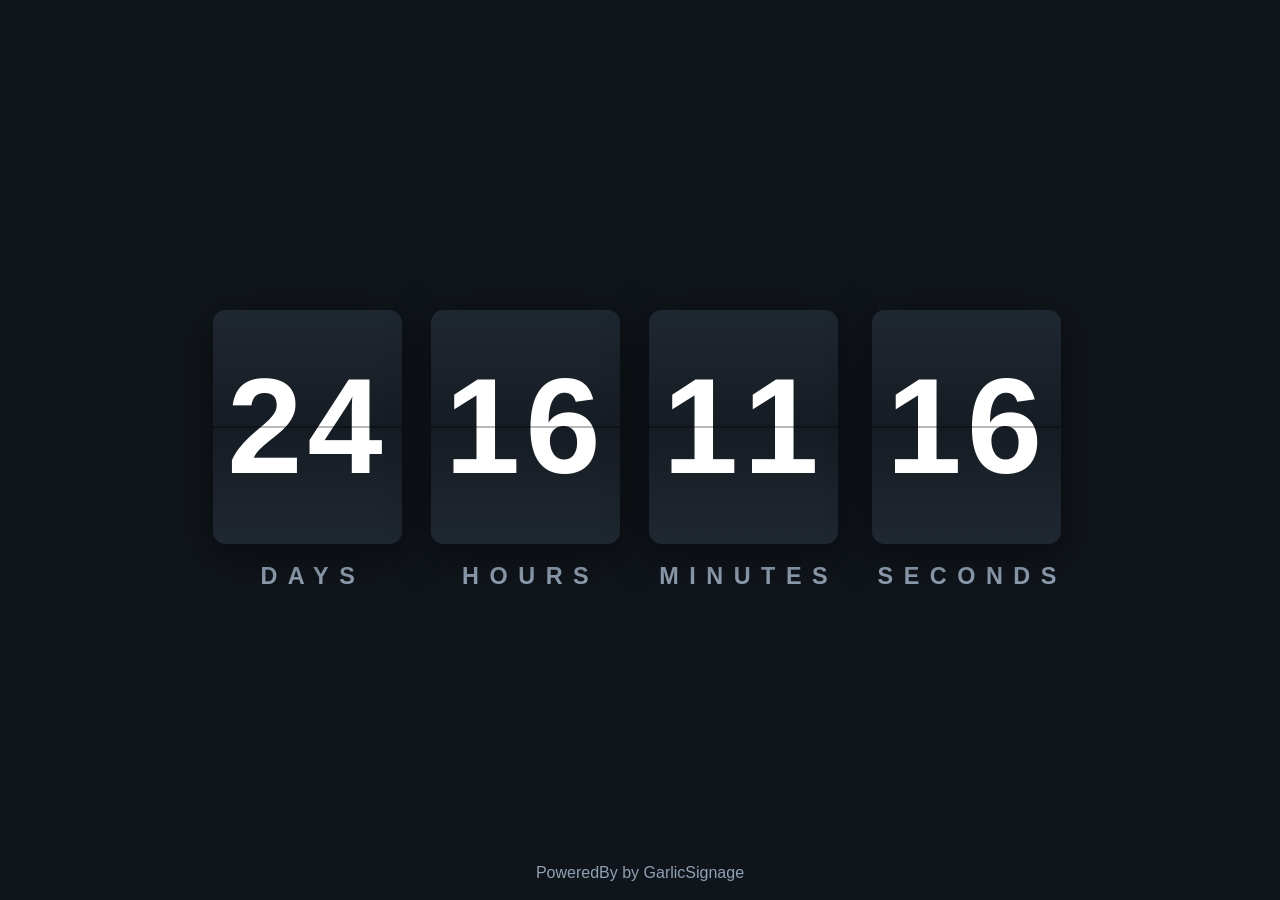
==== Countdown/index.html @ db72fbac "add countdown" ====
<!DOCTYPE html>
<html lang="de">
	<head>
		<meta charset="UTF-8">
		<meta name="viewport" content="width=device-width, initial-scale=1">
		<title>Flip Countdown</title>
		<link rel="stylesheet" href="css/style.css">
	</head>
	<body>

		<div id="clock"></div>
		<footer>PoweredBy by <a href="https://garlic-signage.com">GarlicSignage</a></footer>
		<script src="js/i18n.js"></script>
		<script type="module"  src="js/init.js"></script>
	</body>
</html>
---- Countdown/css/style.css ----
:root {
    --bg: #10151B;
    --card: #1F2731;
    --card-dark: #171d25;
    --digit: #FFFFFF;
    --label: #8FA0B3;
    --card-w: 21vmin;
    --card-h: 26vmin;
    --digit-size: 15vmin;
    --gap: 3.2vmin;
    --radius: 1.4vmin;
    --flip-speed: 340ms;
}

* { margin: 0; padding: 0; box-sizing: border-box; }

html, body {
    width: 100%;
    height: 100%;
    overflow: hidden;
}

body {
    background: var(--bg);
    font-family: "Segoe UI", "Helvetica Neue", Arial, sans-serif;
    display: flex;
    align-items: center;
    justify-content: center;
}

#clock {
    display: flex;
    gap: var(--gap);
}

.unit {
    display: flex;
    flex-direction: column;
    align-items: center;
}

.label {
    margin-top: 2.2vmin;
    font-size: 2.6vmin;
    font-weight: 600;
    letter-spacing: 0.45em;
    text-indent: 0.45em; /* compensate letter-spacing on last char */
    text-transform: uppercase;
    color: var(--label);
}

/* ---------- flip card ---------- */

.card {
    position: relative;
    width: var(--card-w);
    height: var(--card-h);
    perspective: 60vmin;
    filter: drop-shadow(0 1.2vmin 2.4vmin rgba(0,0,0,0.45));
}

.card.wide { width: calc(var(--card-w) * 1.45); }

.half {
    position: absolute;
    left: 0;
    width: 100%;
    height: 50%;
    overflow: hidden;
    backface-visibility: hidden;
}

.half span {
    position: absolute;
    left: 0;
    width: 100%;
    height: var(--card-h);
    line-height: var(--card-h);
    text-align: center;
    font-size: var(--digit-size);
    font-weight: 700;
    font-variant-numeric: tabular-nums;
    color: var(--digit);
    letter-spacing: 0.04em;
}

.upper, .flap-upper {
    top: 0;
    border-radius: var(--radius) var(--radius) 0 0;
    background: linear-gradient(180deg, var(--card) 0%, var(--card-dark) 100%);
}

.lower, .flap-lower {
    bottom: 0;
    border-radius: 0 0 var(--radius) var(--radius);
    background: linear-gradient(180deg, var(--card-dark) 0%, var(--card) 100%);
}

.upper span, .flap-upper span { top: 0; }
.lower span, .flap-lower span { top: -100%; }

/* hinge line */
.card::after {
    content: "";
    position: absolute;
    top: 50%;
    left: 0;
    width: 100%;
    height: 1px;
    transform: translateY(-0.5px);
    background: rgba(0,0,0,0.55);
    z-index: 6;
}

/* animated flaps */
.flap-upper, .flap-lower {
    z-index: 5;
    transform-origin: center bottom;
    display: none;
}
.flap-lower { transform-origin: center top; }

.card.flipping .flap-upper,
.card.flipping .flap-lower { display: flex; }

.card.flipping .flap-upper {
    animation: foldTop var(--flip-speed) ease-in forwards;
}
.card.flipping .flap-lower {
    transform: rotateX(90deg);
    animation: foldBottom var(--flip-speed) ease-out var(--flip-speed) forwards;
}

@keyframes foldTop {
    0%   { transform: rotateX(0deg);   filter: brightness(1); }
    100% { transform: rotateX(-90deg); filter: brightness(0.6); }
}
@keyframes foldBottom {
    0%   { transform: rotateX(90deg);  filter: brightness(0.6); }
    100% { transform: rotateX(0deg);   filter: brightness(1); }
}

@media (prefers-reduced-motion: reduce) {
    .card.flipping .flap-upper,
    .card.flipping .flap-lower { animation: none; display: none; }
}

footer{
    color: var(--label);
    position: absolute;
    bottom: 2vmin;
    left: 50%;
    transform: translateX(-50%);
}
footer a {color: var(--label); text-decoration: none;}
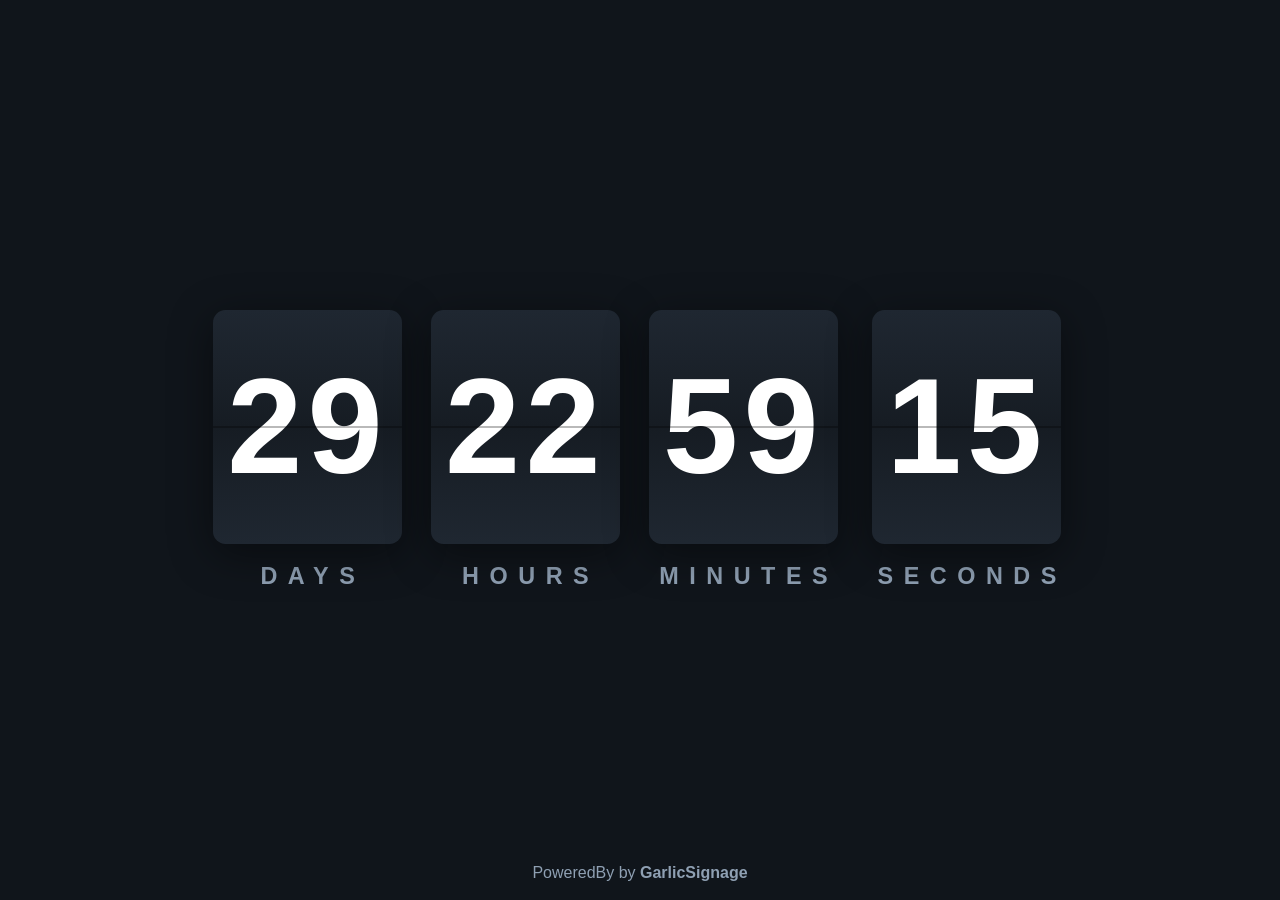
==== commit cad5da87: "rename init.js to main.js to be more convertional" ====
--- a/Countdown/index.html
+++ b/Countdown/index.html
@@ -11,6 +11,6 @@
 		<div id="clock"></div>
 		<footer>PoweredBy by <a href="https://garlic-signage.com">GarlicSignage</a></footer>
 		<script src="js/i18n.js"></script>
-		<script type="module"  src="js/init.js"></script>
+		<script type="module"  src="js/main.js"></script>
 	</body>
 </html>
--- a/Countdown/css/style.css
+++ b/Countdown/css/style.css
@@ -152,4 +152,4 @@
     left: 50%;
     transform: translateX(-50%);
 }
-footer a {color: var(--label); text-decoration: none;}
+footer a {color: var(--label); text-decoration: none;font-weight: bold;}
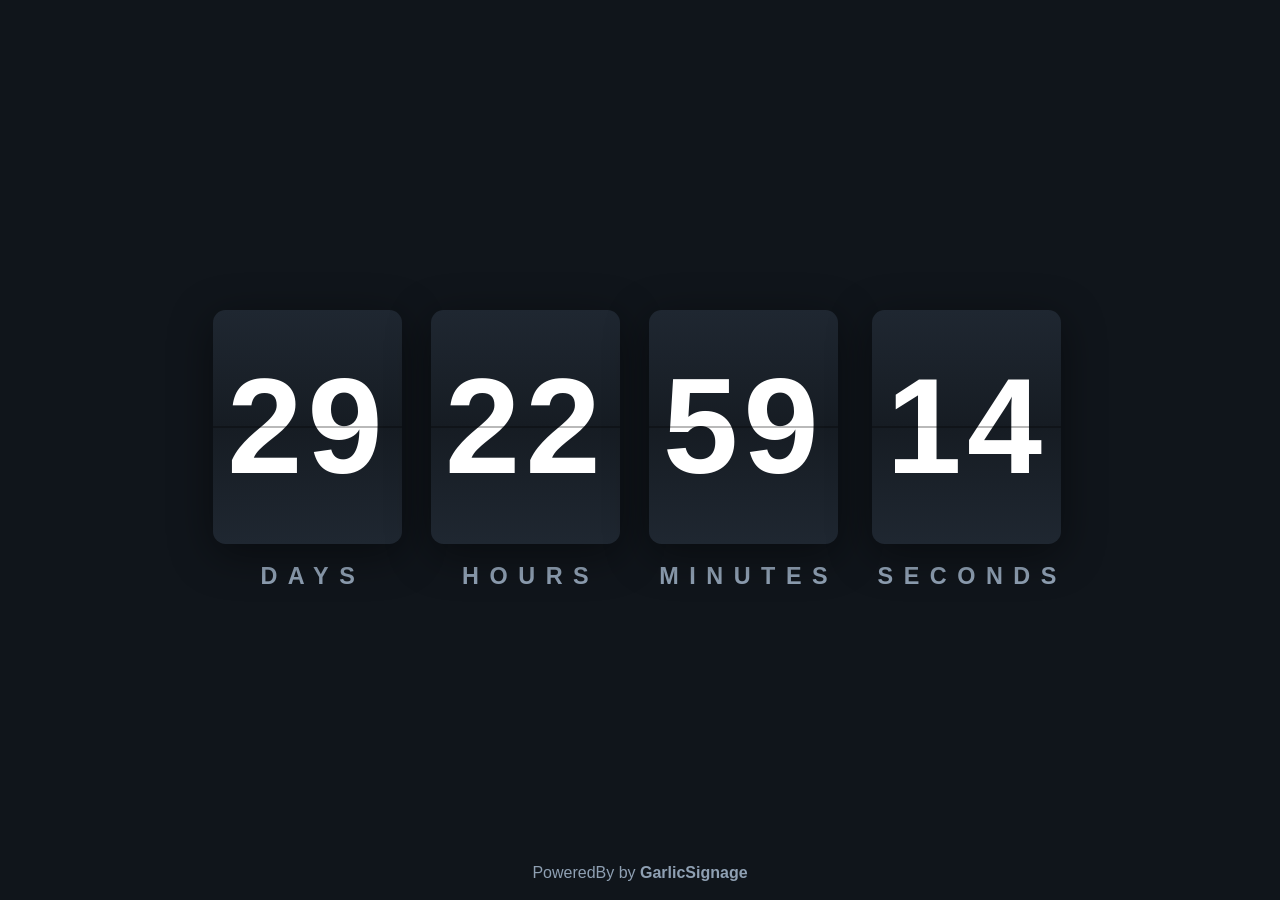
==== commit 56b0949e: "reformat countdown to JS braces style" ====
--- a/Countdown/index.html
+++ b/Countdown/index.html
@@ -1,16 +1,16 @@
 <!DOCTYPE html>
 <html lang="de">
-	<head>
-		<meta charset="UTF-8">
-		<meta name="viewport" content="width=device-width, initial-scale=1">
-		<title>Flip Countdown</title>
-		<link rel="stylesheet" href="css/style.css">
-	</head>
-	<body>
+<head>
+    <meta charset="UTF-8">
+    <meta name="viewport" content="width=device-width, initial-scale=1">
+    <title>Flip Countdown</title>
+    <link rel="stylesheet" href="css/style.css">
+</head>
+<body>
 
-		<div id="clock"></div>
-		<footer>PoweredBy by <a href="https://garlic-signage.com">GarlicSignage</a></footer>
-		<script src="js/i18n.js"></script>
-		<script type="module"  src="js/main.js"></script>
-	</body>
+<div id="clock"></div>
+<footer>PoweredBy by <a href="https://garlic-signage.com">GarlicSignage</a></footer>
+<script src="js/i18n.js"></script>
+<script type="module" src="js/main.js"></script>
+</body>
 </html>
--- a/Countdown/css/style.css
+++ b/Countdown/css/style.css
@@ -12,7 +12,11 @@
     --flip-speed: 340ms;
 }
 
-* { margin: 0; padding: 0; box-sizing: border-box; }
+* {
+    margin: 0;
+    padding: 0;
+    box-sizing: border-box;
+}
 
 html, body {
     width: 100%;
@@ -56,10 +60,12 @@
     width: var(--card-w);
     height: var(--card-h);
     perspective: 60vmin;
-    filter: drop-shadow(0 1.2vmin 2.4vmin rgba(0,0,0,0.45));
+    filter: drop-shadow(0 1.2vmin 2.4vmin rgba(0, 0, 0, 0.45));
 }
 
-.card.wide { width: calc(var(--card-w) * 1.45); }
+.card.wide {
+    width: calc(var(--card-w) * 1.45);
+}
 
 .half {
     position: absolute;
@@ -96,8 +102,13 @@
     background: linear-gradient(180deg, var(--card-dark) 0%, var(--card) 100%);
 }
 
-.upper span, .flap-upper span { top: 0; }
-.lower span, .flap-lower span { top: -100%; }
+.upper span, .flap-upper span {
+    top: 0;
+}
+
+.lower span, .flap-lower span {
+    top: -100%;
+}
 
 /* hinge line */
 .card::after {
@@ -108,7 +119,7 @@
     width: 100%;
     height: 1px;
     transform: translateY(-0.5px);
-    background: rgba(0,0,0,0.55);
+    background: rgba(0, 0, 0, 0.55);
     z-index: 6;
 }
 
@@ -118,38 +129,65 @@
     transform-origin: center bottom;
     display: none;
 }
-.flap-lower { transform-origin: center top; }
+
+.flap-lower {
+    transform-origin: center top;
+}
 
 .card.flipping .flap-upper,
-.card.flipping .flap-lower { display: flex; }
+.card.flipping .flap-lower {
+    display: flex;
+}
 
 .card.flipping .flap-upper {
     animation: foldTop var(--flip-speed) ease-in forwards;
 }
+
 .card.flipping .flap-lower {
     transform: rotateX(90deg);
     animation: foldBottom var(--flip-speed) ease-out var(--flip-speed) forwards;
 }
 
 @keyframes foldTop {
-    0%   { transform: rotateX(0deg);   filter: brightness(1); }
-    100% { transform: rotateX(-90deg); filter: brightness(0.6); }
+    0% {
+        transform: rotateX(0deg);
+        filter: brightness(1);
+    }
+    100% {
+        transform: rotateX(-90deg);
+        filter: brightness(0.6);
+    }
 }
+
 @keyframes foldBottom {
-    0%   { transform: rotateX(90deg);  filter: brightness(0.6); }
-    100% { transform: rotateX(0deg);   filter: brightness(1); }
+    0% {
+        transform: rotateX(90deg);
+        filter: brightness(0.6);
+    }
+    100% {
+        transform: rotateX(0deg);
+        filter: brightness(1);
+    }
 }
 
 @media (prefers-reduced-motion: reduce) {
     .card.flipping .flap-upper,
-    .card.flipping .flap-lower { animation: none; display: none; }
+    .card.flipping .flap-lower {
+        animation: none;
+        display: none;
+    }
 }
 
-footer{
+footer {
     color: var(--label);
     position: absolute;
     bottom: 2vmin;
     left: 50%;
     transform: translateX(-50%);
 }
-footer a {color: var(--label); text-decoration: none;font-weight: bold;}
+
+footer a {
+    color: var(--label);
+    text-decoration: none;
+    font-weight: bold;
+}
